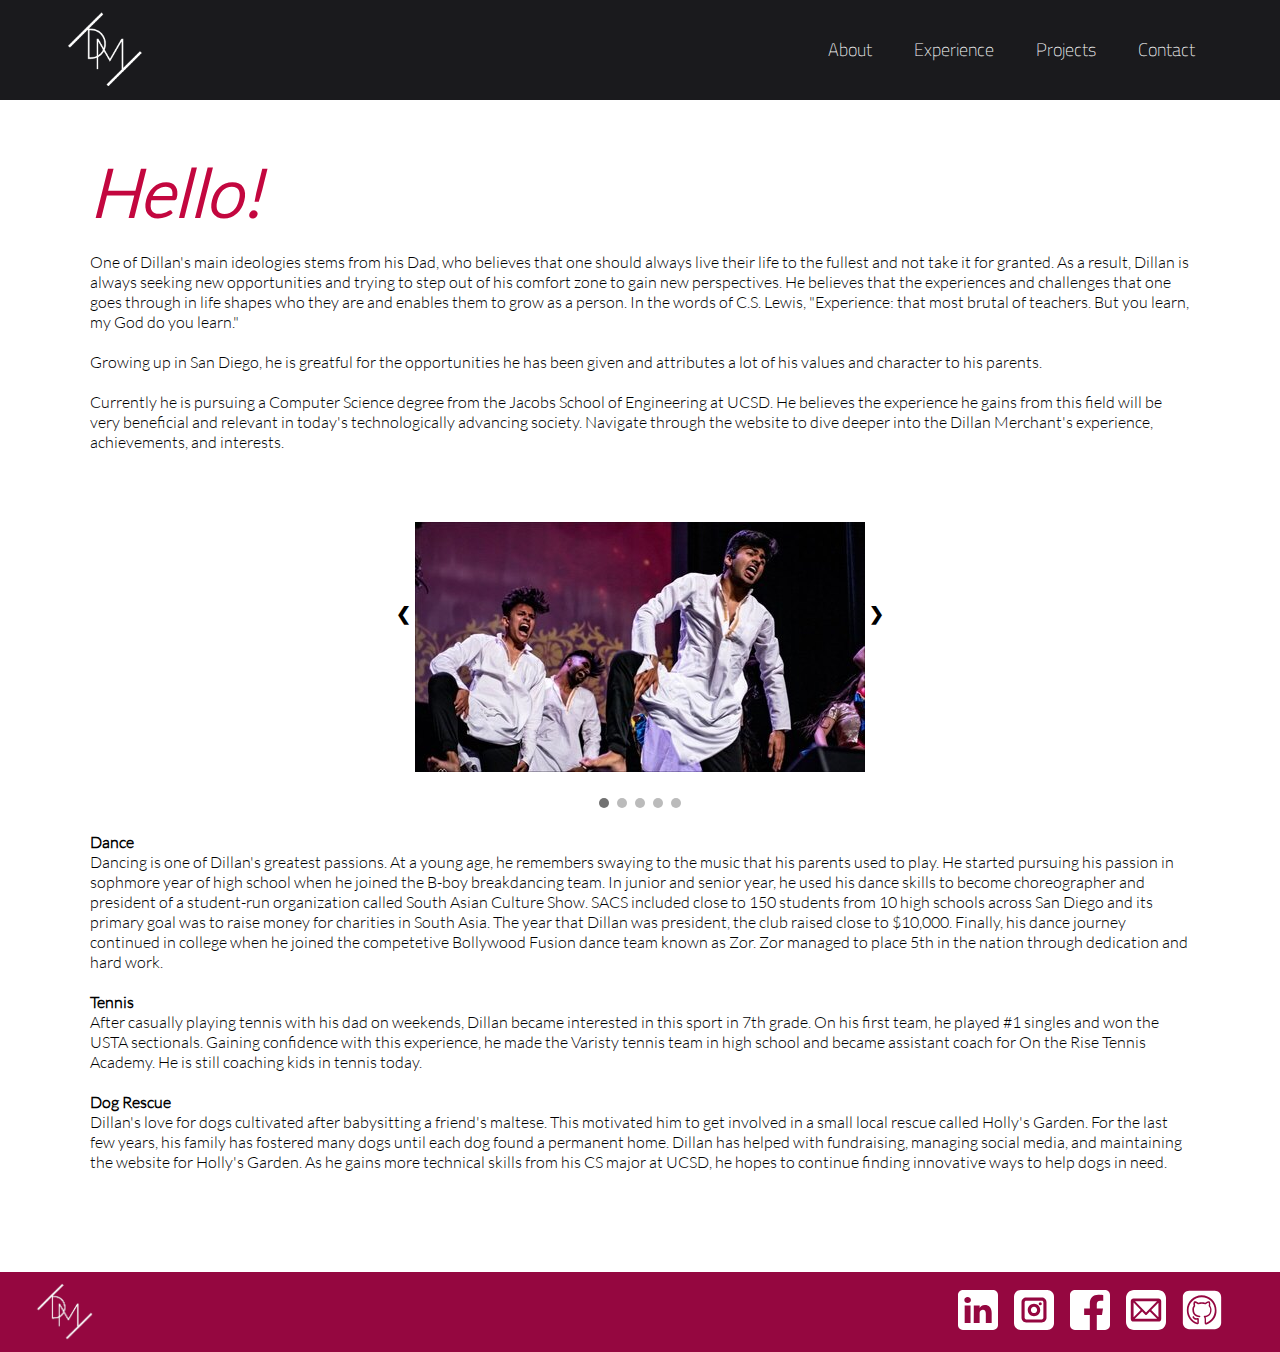
==== about.html @ 360e063f "Adding current website contents" ====
<!DOCTYPE html>
<html lang="en">

<head>
    <meta charset="UTF-8" />
    <meta http-equiv="X-UA-Compatible" content="IE=edge" />
    <meta name="viewport" content="width=device-width, initial-scale=1" />
    <link rel="stylesheet" href="navfooter.css" />
    <title>Dillan Merchant</title>

    <style>
        :root {
            --content-color: #C3073F;
        }

        main {
            padding-top: 100px;
        }

        main h1 {
            margin: 50px 0px 20px 7vw;
            font-family: 'Lato', sans-serif;
            color: var(--content-color);
            font-size: 50pt;
            font-style: italic;
        }

        main p {
            margin: 20px 7vw;
            font-family: 'Lato', sans-serif;
        }

        /*Following is sourced by w3schools*/
        .slideshow-container {
            padding-top: 50px;
            max-width: 450px;
            position: relative;
            margin: auto;
        }

        /* Next & previous buttons */
        #prevButton,
        #nextButton {
            cursor: pointer;
            position: absolute;
            top: 50%;
            width: auto;
            padding: 1px;
            margin-top: -22px;
            color: black;
            font-weight: bold;
            font-size: 18px;
            transition: 0.6s ease;
            border-radius: 0 3px 3px 0;
            user-select: none;
        }

        #prevButton {
            left: -20px;
        }

        /* Position the "next button" to the right */
        #nextButton {
            right: -20px;
            border-radius: 3px 0 0 3px;
        }

        /* On hover, add a black background color with a little bit see-through */
        #prevButton:hover,
        #nextButton:hover {
            color: rgba(0, 0, 0, 0.6);
        }

        /* The dots/bullets/indicators */
        .dot {
            cursor: pointer;
            height: 10px;
            width: 10px;
            margin: 0 2px;
            background-color: #bbb;
            border-radius: 50%;
            display: inline-block;
            transition: background-color 0.6s ease;
        }

        .active,
        .dot:hover {
            background-color: #717171;
        }

        /* Fading animation */
        .fade {
            -webkit-animation-name: fade;
            -webkit-animation-duration: 1.5s;
            animation-name: fade;
            animation-duration: 1.5s;
        }

        @-webkit-keyframes fade {
            from {
                opacity: .4
            }

            to {
                opacity: 1
            }
        }

        @keyframes fade {
            from {
                opacity: .4
            }

            to {
                opacity: 1
            }
        }

        #activities {
            margin-bottom: 100px;
        }

        /* On smaller screens, decrease text size */
        @media only screen and (max-width: 300px) {

            #prevButton,
            #nextButton {
                font-size: 11px
            }
        }
    </style>
</head>

<body>
    <header>
        <nav>
            <a href="index.html">
                <img alt="logo" class="logo-header" src="content/images/logo-white.png" width="80" />
            </a>
            <svg class="menu-toggle" viewBox="0 0 100 80" width="40" height="40">
                <rect width="100" height="10"></rect>
                <rect y="30" width="100" height="10"></rect>
                <rect y="60" width="100" height="10"></rect>
            </svg>
            <ul class="nav">
                <li><a href="about.html">About</a></li>
                <li><a href="experience.html">Experience</a></li>
                <li><a href="projects.html">Projects</a></li>
                <li><a href="contact.html">Contact</a></li>
            </ul>
        </nav>
    </header>

    <main>
        <section>
            <h1>Hello!</h1>
            <p>One of Dillan's main ideologies stems from his Dad, who believes that one should always live their life
                to the fullest and not take it for granted. As a result, Dillan is always seeking new opportunities and
                trying to step out of his comfort zone to gain new perspectives. He believes that the experiences and
                challenges that one goes through in life shapes who they are and enables them to grow as a person. In
                the words of C.S. Lewis, "Experience: that most brutal of teachers. But you learn, my God do you learn."
                <br><br>
                Growing up in San Diego, he is greatful for the opportunities he has been given and attributes a lot of
                his values and character to his parents.
                <br><br>
                Currently he is pursuing a Computer Science degree from the Jacobs School of Engineering at UCSD. He
                believes the experience he gains from this field will be very beneficial and relevant in today's
                technologically advancing society. Navigate through the website to dive
                deeper into the Dillan Merchant's experience, achievements, and interests.
            </p>
        </section>


        <!--Code sourced from w3schools-->
        <div class="slideshow-container">
            <div class="slides fade">
                <img alt="zor dance team solo" src="content/images/dance.jpeg">
            </div>
            <div class="slides fade">
                <img alt="zor dance team grouped" src="content/images/dance2.jpg">
            </div>
            <div class="slides fade">
                <img alt="sedona film picture" src="content/images/sedona.jpg">
            </div>
            <div class="slides fade">
                <img alt="santorini greece" src="content/images/travel.jpeg">
            </div>
            <div class="slides fade">
                <img alt="hitting a serve in tennis" src="content/images/tennis.jpg">
            </div>

            <a id="prevButton" onclick="plusSlides(-1)">&#10094;</a>
            <a id="nextButton" onclick="plusSlides(1)">&#10095;</a>
        </div>
        <br>
        <div style="text-align:center">
            <span class="dot" onclick="currentSlide(1)"></span>
            <span class="dot" onclick="currentSlide(2)"></span>
            <span class="dot" onclick="currentSlide(3)"></span>
            <span class="dot" onclick="currentSlide(4)"></span>
            <span class="dot" onclick="currentSlide(5)"></span>
        </div>

        <article id="activities">
            <p> <b>Dance</b><br>
                Dancing is one of Dillan's greatest passions. At a young age, he remembers swaying to the music that his
                parents used to play. He started pursuing his passion in sophmore year of high school when he joined the
                B-boy breakdancing team. In junior and senior year, he used his dance skills to become choreographer and
                president of a student-run organization called South Asian Culture Show. SACS included close to 150
                students from 10 high schools across San Diego and its primary goal was to raise money for charities in
                South Asia. The year that Dillan was president, the club raised close to $10,000. Finally, his dance
                journey continued in college when he joined the competetive Bollywood Fusion dance team known as Zor.
                Zor managed to place 5th in the nation through dedication and hard work.

                <br><br><b>Tennis</b><br>
                After casually playing tennis with his dad on weekends, Dillan became interested in this sport in 7th
                grade. On his first team, he played #1 singles and won the USTA sectionals. Gaining confidence with this
                experience, he made the Varisty tennis team in high school and became assistant coach for On the Rise
                Tennis Academy. He is still coaching kids in tennis today.

                <br><br><b>Dog Rescue</b><br>
                Dillan's love for dogs cultivated after babysitting a friend's maltese. This motivated him to get
                involved in a small local rescue called Holly's Garden. For the last few years, his family has fostered
                many dogs until each dog found a permanent home. Dillan has helped with fundraising, managing social
                media, and maintaining the website for Holly's Garden. As he gains more technical skills from his CS
                major at UCSD, he hopes to continue finding innovative ways to help dogs in need.
            </p>
        </article>
    </main>


    <footer>
        <img alt="logo" id="logo-footer" src="content/images/logo-white.png" width=60 />
        <address class="footer-links">
            <a href="https://www.linkedin.com/in/dillan-merchant-66b0251a5/">
                <img alt="linkedin" class="footer-link" src="content/images/linkedinfooter.svg">
            </a>
            <a href="https://www.instagram.com/dillan.merchant/">
                <img alt="instagram" class="footer-link" src="content/images/instagramfooter.svg">
            </a>
            <a href="https://www.facebook.com/profile.php?id=100012024063093">
                <img alt="facebook" class="footer-link" src="content/images/facebookfooter.svg">
            </a>
            <a href="mailto:dillanmerchant@gmail.com">
                <img alt="email" class="footer-link" src="content/images/mail-footer.svg">
            </a>
            <a href="https://github.com/dillanmerchant">
                <img alt="github" class="footer-link" src="content/images/github.svg">
            </a>
        </address>
    </footer>

    <script>
        let navBurger = document.querySelector('.menu-toggle');
        let navigation = document.querySelector('.nav');
        navBurger.addEventListener('click', function () {
            navigation.classList.toggle('showing');
        });

        var slideIndex = 1;
        showSlides(slideIndex);

        function plusSlides(n) {
            showSlides(slideIndex += n);
        }

        function currentSlide(n) {
            showSlides(slideIndex = n);
        }

        function showSlides(n) {
            var i;
            var slides = document.getElementsByClassName("slides");
            var dots = document.getElementsByClassName("dot");
            if (n > slides.length) { slideIndex = 1 }
            if (n < 1) { slideIndex = slides.length }
            for (i = 0; i < slides.length; i++) {
                slides[i].style.display = "none";
            }
            for (i = 0; i < dots.length; i++) {
                dots[i].className = dots[i].className.replace(" active", "");
            }
            console.log('reached');
            slides[slideIndex - 1].style.display = "block";
            dots[slideIndex - 1].className += " active";
        }
    </script>


</body>

</html>
---- navfooter.css ----
/*-------General--------*/
@font-face{
    font-family: Modern;
    src: url('content/fonts/TitilliumWeb-ExtraLight.ttf');
}

@font-face{
    font-family: Lato;
    src: url('content/fonts/Lato-Light.ttf');
}

* {
    margin: 0;
    padding: 0;
}

:root {
    --footer-color: #950740;
    --nav-color: #1A1A1D;
}

/*-------Navbar--------*/
header {
    background: #1A1A1D;
    height: 100px;
    width: 100%;
    position: fixed;
    z-index: 20;
}

header * {
    color: white;
    font-family: 'Modern', sans-serif;
}

header .logo-header {
    float: left;
    display: flex;
    color: white;
    padding: 10px 0px 20px 5vw;
}

.logo-header > img {
    margin-right: 5px;
}

header ul {
    float: right;
    margin: 0px;
    padding: 0px;
    list-style: none;
    margin-right: 5vw;
    margin-top: 15px;
}

header ul li {
    float: left;
    position: relative;
}

header ul li a {
    display: block;
    padding: 21px;
    font-size: 1.1em;
    text-decoration: none;
}

header ul li a:hover {
    background: #444444;
    transition: 0.5s;
}

.logo-header:hover {
    cursor: pointer;
}

header .menu-toggle {
    display: none;
}

@media screen and (max-width: 790px) {
    header {
        position: fixed;
    }

    header ul {
        width: 100%;
        background: var(--nav-color);
        margin-top: 0px;
        margin-right: 0px;
        max-height: 0px;
        overflow: hidden;
    }

    .showing {
        max-height: 100em;
        margin-top: -10px;
    }

    header ul li {
        width: 100%;
    }

    header .menu-toggle {
        display: block;
        position: absolute;
        right: 40px;
        top: 30px;
        font-size: 1.9em;
        fill: white;
    }

    header .logo-header {
        margin-left: 0.1em;
    }
}

/*---------Footer---------*/

main {
    min-height: calc(100vh - 100px - 80px);
}

footer {
    background: var(--footer-color);
    display: flex;
    align-items: center;
    padding: 10px;
}

.footer-links a img {
    height: 40px;
    width: 40px;
}

.footer-links {
    margin-left: auto;
    margin-right: 3em;
    display: flex;
    flex-wrap: nowrap;
}

.footer-links a {
    text-decoration: none;
    margin-left: 1em;
}

#logo-footer {
    margin-left: 1.5em;
}

.linkedin-footer {
    fill: white;
}
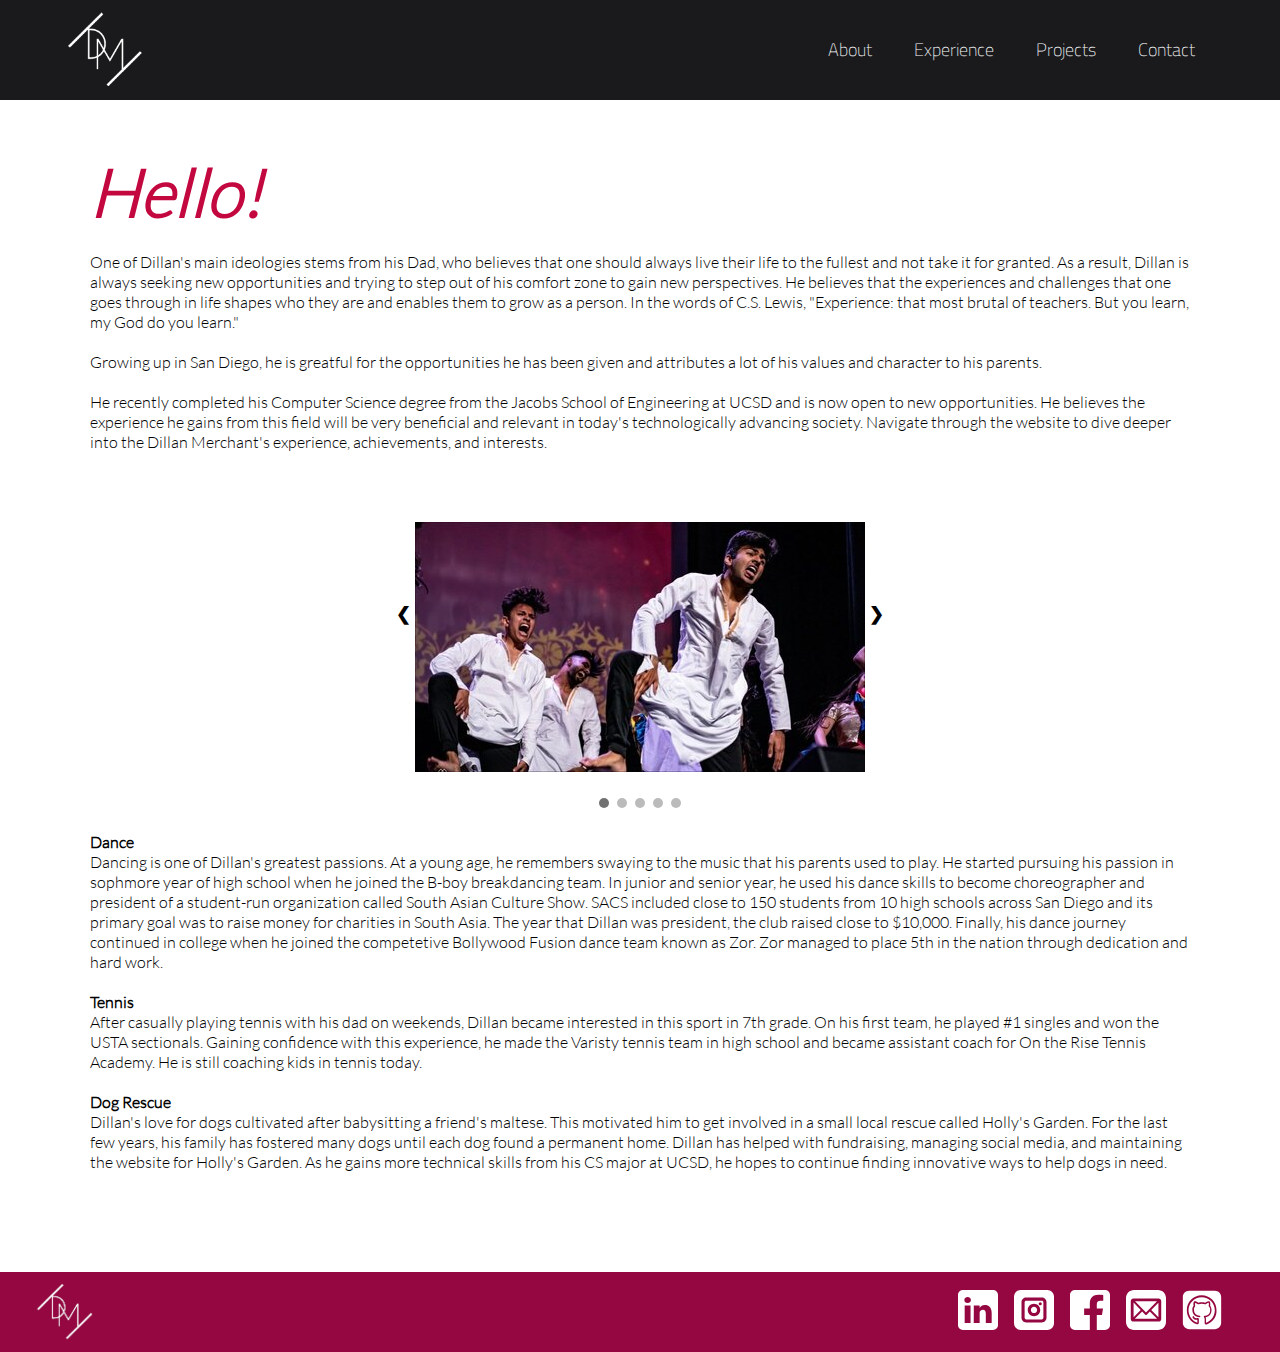
==== commit cf51e02d: "updates new grad" ====
--- a/about.html
+++ b/about.html
@@ -163,9 +163,9 @@
                 Growing up in San Diego, he is greatful for the opportunities he has been given and attributes a lot of
                 his values and character to his parents.
                 <br><br>
-                Currently he is pursuing a Computer Science degree from the Jacobs School of Engineering at UCSD. He
-                believes the experience he gains from this field will be very beneficial and relevant in today's
-                technologically advancing society. Navigate through the website to dive
+                He recently completed his Computer Science degree from the Jacobs School of Engineering at UCSD and is
+                now open to new opportunities. He believes the experience he gains from this field will be very beneficial 
+                and relevant in today's technologically advancing society. Navigate through the website to dive
                 deeper into the Dillan Merchant's experience, achievements, and interests.
             </p>
         </section>
